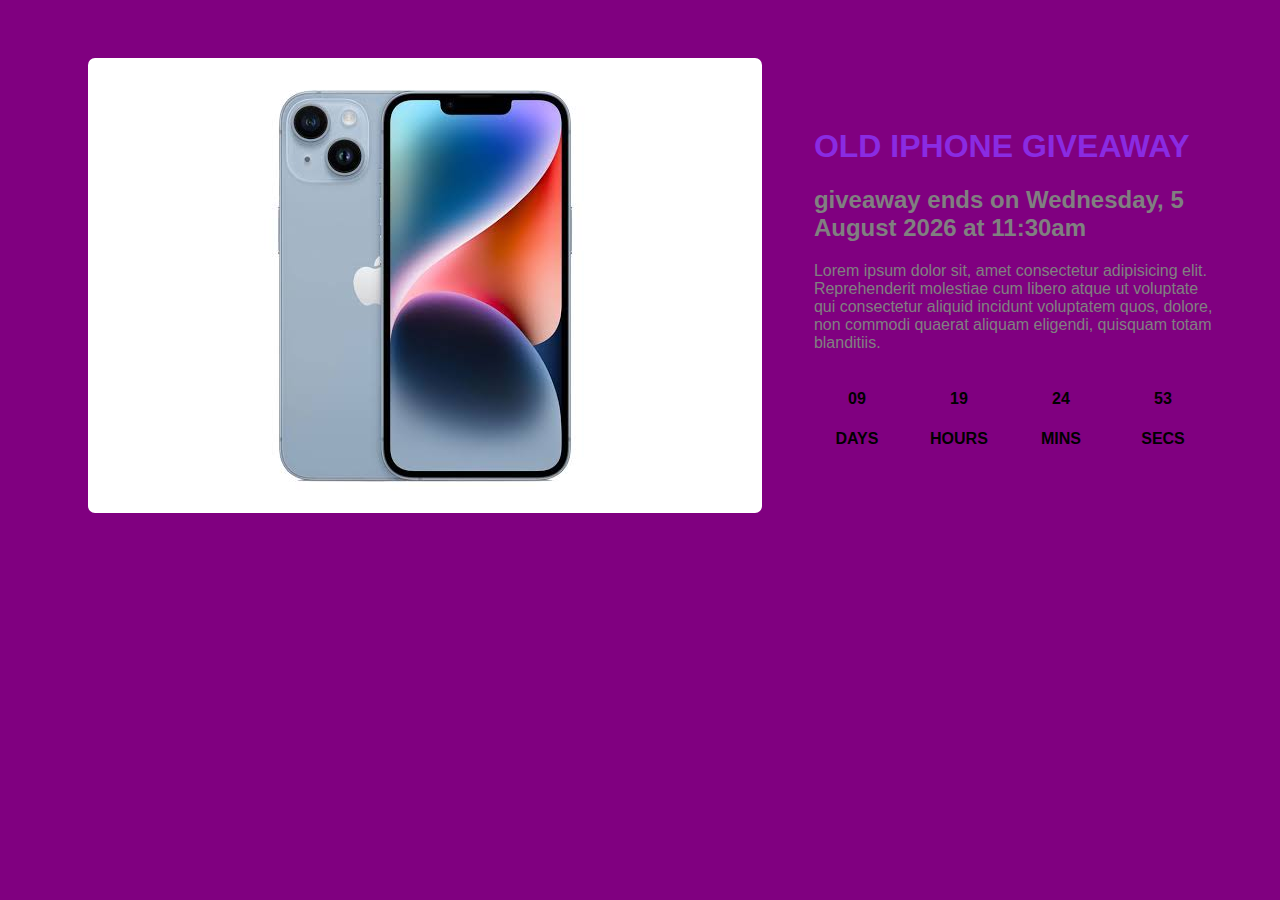
==== index.html @ aa05a939 "Add files via upload" ====
<!DOCTYPE html>
<html lang="en">
  <head>
    <meta charset="UTF-8" />
    <meta name="viewport" content="width=device-width, initial-scale=1.0" />
    <title>Countdown Timer</title>

    
    <link rel="stylesheet" href="/project2.css" />
  </head>
  <body>
    <div>
    <img src="/IMG_3192.JPG" alt="iphone" />
     <h1>OLD IPHONE GIVEAWAY</h1>
        <h2 class="giveaway">
          giveaway ends on Sunday, 24 April 2023, 11:00am
        </h2>
        <p>
          Lorem ipsum dolor sit, amet consectetur adipisicing elit.
          Reprehenderit molestiae cum libero atque ut voluptate qui consectetur
          aliquid incidunt voluptatem quos, dolore, non commodi quaerat aliquam
          eligendi, quisquam totam blanditiis.
        </p>
        <div class="timer">
          
          <div class="deadline-format">
            <div>
              <h4 class="days">34</h4>
              <span>DAYS</span>
            </div>
          </div>
         
          <div class="deadline-format">
            <div>
              <h4 class="hours">34</h4>
              <span>HOURS</span>
            </div>
          </div>
         
          <div class="deadline-format">
            <div>
              <h4 class="minutes">34</h4>
              <span>MINS</span>
            </div>
          </div>
         
          <div class="deadline-format">
            <div>
              <h4 class="seconds">34</h4>
              <span>SECS</span>
            </div>
          </div>
          
        </div>
     
      </div>
  
    <script src="/project.js"></script>
  </body>
</html>
---- project2.css ----
body{
    background-color: purple;
    font-family: Arial, Helvetica, sans-serif;
    padding: 50px;
    display: flex;
    position: relative;
}
img{
    margin-left: 30px;
    border-radius: 7px;
   float: left;
   display: block;
   box-sizing: border-box;
   position: absolute;
}
h1{
    margin-top: 70px;
   margin-left: 20cm;
   color: blueviolet;
  
}
.giveaway{
    margin-left: 20cm;
    color: grey;
    font-family: arial;
    font-weight: bold;
    
}
p{
    color: grey;
    margin-left: 20cm;
}
.timer {
    display: flex;
    margin-left: 20cm;
    text-align: center;
    font-weight: bold;
}
.timer div{
    flex-basis: 100px;
}
.deadline-format {
   
    margin-right: 1rem;
    width: 5rem;
    height: 5rem;
    display: flex;
    place-items: center;
    text-align: center;
    border-radius: 4px;
  }
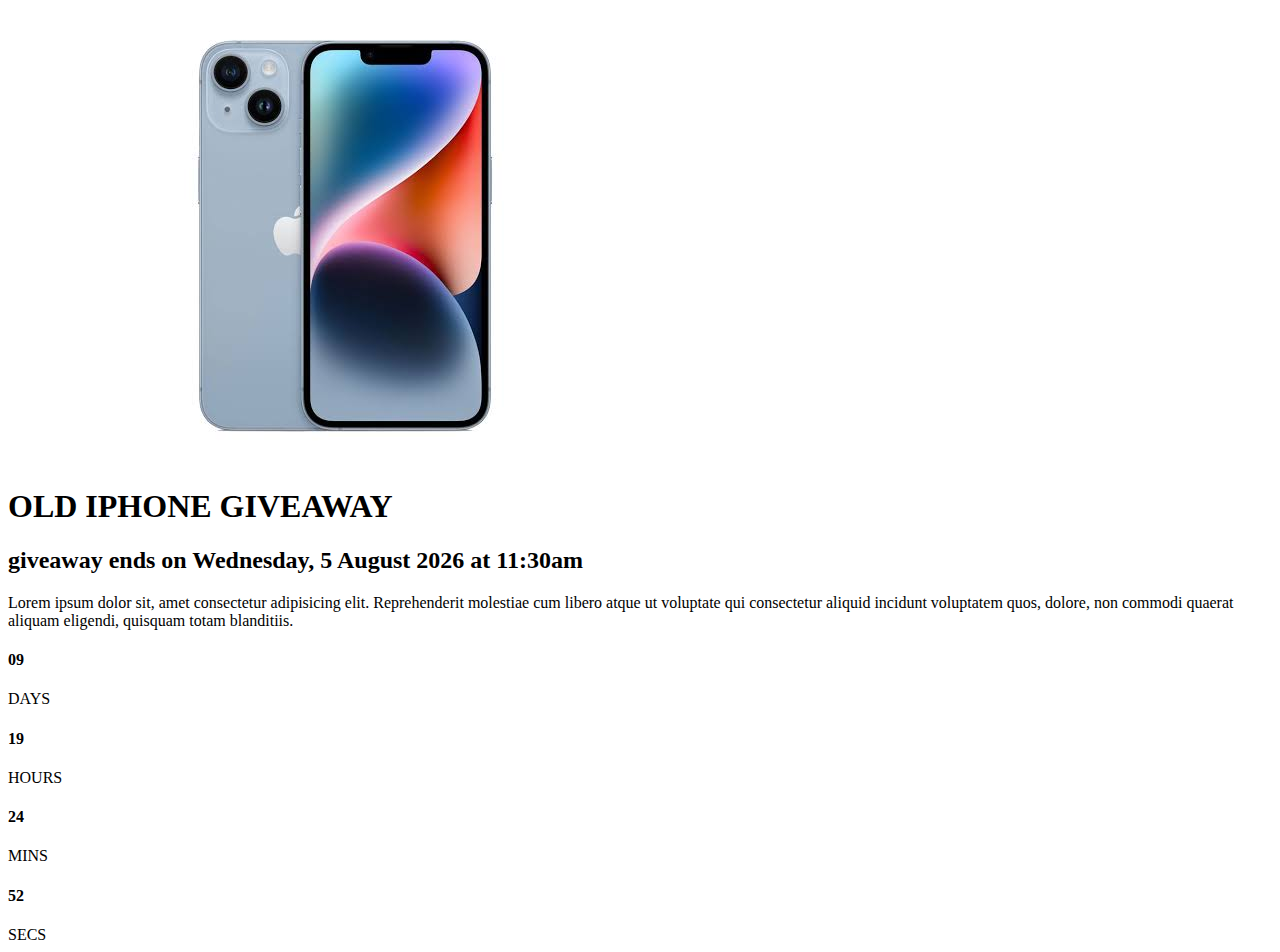
==== commit 0bb79051: "Update index.html" ====
--- a/index.html
+++ b/index.html
@@ -6,7 +6,7 @@
     <title>Countdown Timer</title>
 
     
-    <link rel="stylesheet" href="/project2.css" />
+    <link rel="stylesheet" href="nif3m.github.io/project/project2.css" />
   </head>
   <body>
     <div>
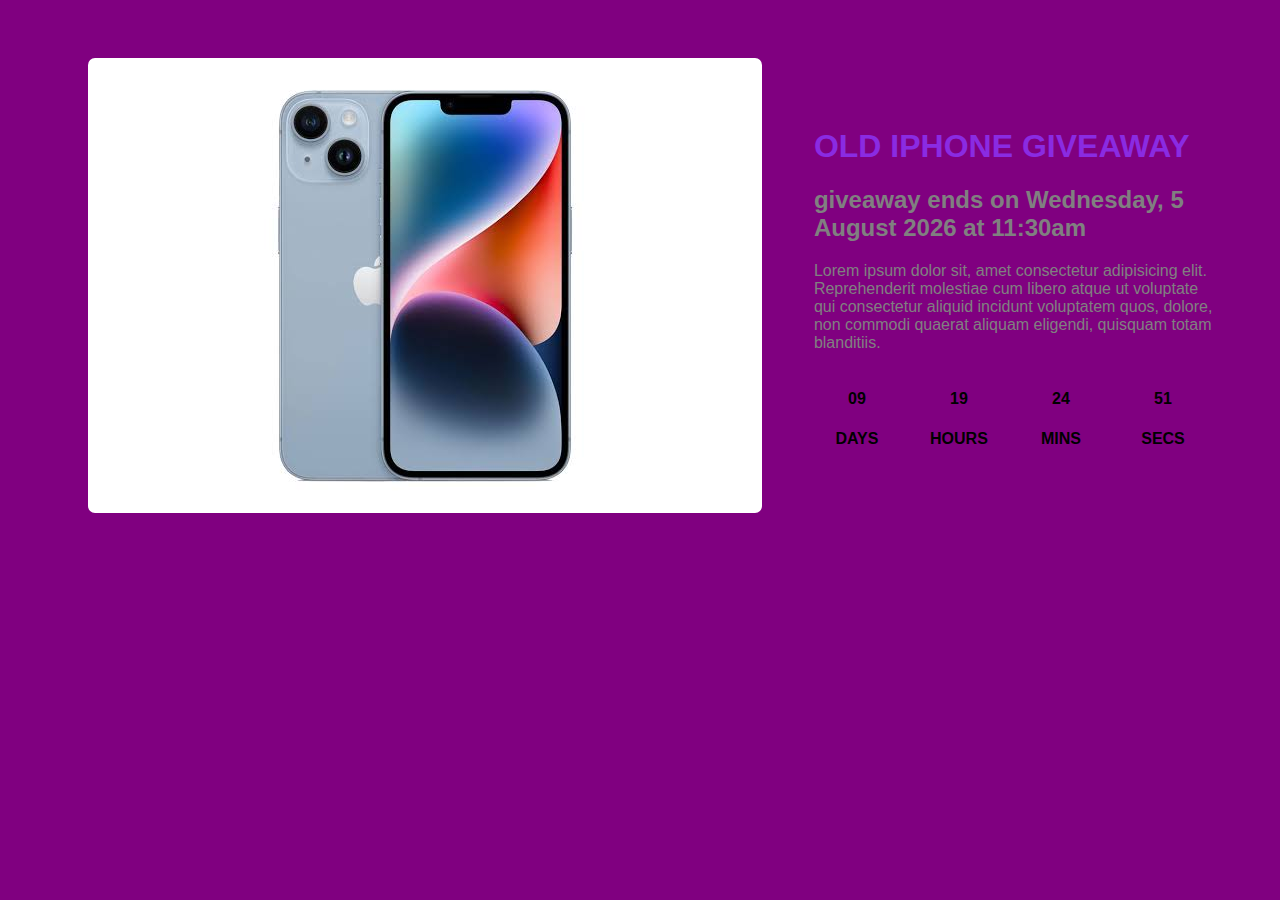
==== commit 14a1f532: "Update index.html" ====
--- a/index.html
+++ b/index.html
@@ -6,11 +6,11 @@
     <title>Countdown Timer</title>
 
     
-    <link rel="stylesheet" href="nif3m.github.io/project/project2.css" />
+    <link rel="stylesheet" href="project2.css" />
   </head>
   <body>
     <div>
-    <img src="/IMG_3192.JPG" alt="iphone" />
+    <img src="IMG_3192.JPG" alt="iphone" />
      <h1>OLD IPHONE GIVEAWAY</h1>
         <h2 class="giveaway">
           giveaway ends on Sunday, 24 April 2023, 11:00am
@@ -55,6 +55,6 @@
      
       </div>
   
-    <script src="/project.js"></script>
+    <script src="project.js"></script>
   </body>
 </html>
--- a/project2.css
+++ b/project2.css
@@ -0,0 +1,51 @@
+body{
+    background-color: purple;
+    font-family: Arial, Helvetica, sans-serif;
+    padding: 50px;
+    display: flex;
+    position: relative;
+}
+img{
+    margin-left: 30px;
+    border-radius: 7px;
+   float: left;
+   display: block;
+   box-sizing: border-box;
+   position: absolute;
+}
+h1{
+    margin-top: 70px;
+   margin-left: 20cm;
+   color: blueviolet;
+  
+}
+.giveaway{
+    margin-left: 20cm;
+    color: grey;
+    font-family: arial;
+    font-weight: bold;
+    
+}
+p{
+    color: grey;
+    margin-left: 20cm;
+}
+.timer {
+    display: flex;
+    margin-left: 20cm;
+    text-align: center;
+    font-weight: bold;
+}
+.timer div{
+    flex-basis: 100px;
+}
+.deadline-format {
+   
+    margin-right: 1rem;
+    width: 5rem;
+    height: 5rem;
+    display: flex;
+    place-items: center;
+    text-align: center;
+    border-radius: 4px;
+  }